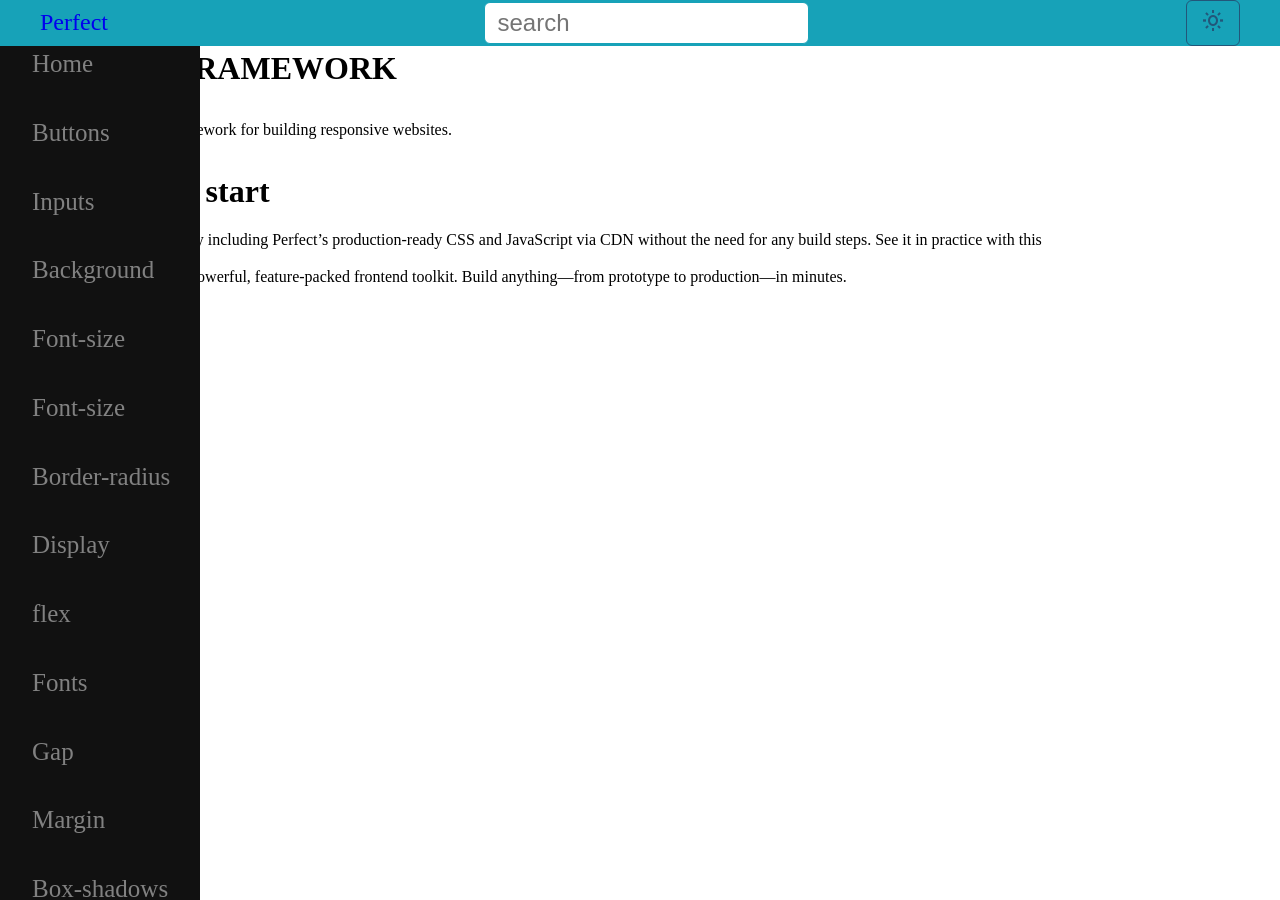
==== index.html @ 458184ba "new framework started" ====
<!DOCTYPE html>
<html lang="en">

<head>
  <meta charset="UTF-8" />
  <meta name="viewport" content="width=device-width, initial-scale=1.0" />
  <title>CSS FRAMEWORK</title>
  <link href='https://unpkg.com/boxicons@2.1.4/css/boxicons.min.css' rel='stylesheet'>
  <link rel="stylesheet" href="./css/main.min.css" />
</head>

<body>

  <header class="bg-info">

    <div class="container">

      <nav class="flex justify-between item-center fs-6">

        <a href="#">Perfect</a>

        <ul class="flex gap-x-16">
          <li><input type="text" class="input input-info" placeholder="search"></li>
        </ul>
        <button class="btn">
          <i class='bx bx-sun'></i>
        </button>
      </nav>

    </div>
  </header>

  <div class="container">
    <div class="sidenav">
      <a href="index.html">Home</a>
      <a href="./pages/buttons/index.html">Buttons</a>
      <a href="./pages/inputs/index.html">Inputs</a>
      <a href="./pages/bacground/index.html">Background</a>
      <a href="./pages/font-size/index.html">Font-size</a>
      <a href="./pages/padding/index.html">Font-size</a>
      <a href="#">Border-radius</a>
      <a href="#">Display</a>
      <a href="#">flex</a>
      <a href="#">Fonts</a>
      <a href="#">Gap</a>
      <a href="#">Margin</a>
      <a href="#">Box-shadows</a>
      <a href="#">Opacity</a>
      <a href="#">Position</a>
      <a href="#">Z-index</a>
    </div>
  </div>

  <div class="container">
    <div class="content m-17" style="margin-top: 50px;">
      <h1 class="title m-17">CSS FRAMEWORK</h1>
      <p class="subtitle text-center m-17">
        This is a framework for building responsive websites.
      </p>
    </div>

    <div class="start m-17" style="padding-left: 40px;">
      <h1>Quick start</h1>
      <p>Get started by including Perfect’s production-ready CSS and JavaScript via CDN without the need for any build
        steps. See it in practice with this</p> <br>
        <p>Perfect is a powerful, feature-packed frontend toolkit. Build anything—from prototype to production—in minutes.</p>
    </div>
  </div>





</body>

</html>
---- css/main.min.css ----
/*! normalize.css v8.0.1 | MIT License | github.com/necolas/normalize.css */html{line-height:1.15;-webkit-text-size-adjust:100%}body{margin:0}main{display:block}h1{font-size:2em;margin:.67em 0}hr{box-sizing:content-box;height:0;overflow:visible}pre{font-family:monospace,monospace;font-size:1em}a{background-color:rgba(0,0,0,0)}abbr[title]{border-bottom:none;text-decoration:underline;text-decoration:underline dotted}b,strong{font-weight:bolder}code,kbd,samp{font-family:monospace,monospace;font-size:1em}small{font-size:80%}sub,sup{font-size:75%;line-height:0;position:relative;vertical-align:baseline}sub{bottom:-0.25em}sup{top:-0.5em}img{border-style:none}button,input,optgroup,select,textarea{font-family:inherit;font-size:100%;line-height:1.15;margin:0}button,input{overflow:visible}button,select{text-transform:none}button,[type=button],[type=reset],[type=submit]{-webkit-appearance:button}button::-moz-focus-inner,[type=button]::-moz-focus-inner,[type=reset]::-moz-focus-inner,[type=submit]::-moz-focus-inner{border-style:none;padding:0}button:-moz-focusring,[type=button]:-moz-focusring,[type=reset]:-moz-focusring,[type=submit]:-moz-focusring{outline:1px dotted ButtonText}fieldset{padding:.35em .75em .625em}legend{box-sizing:border-box;color:inherit;display:table;max-width:100%;padding:0;white-space:normal}progress{vertical-align:baseline}textarea{overflow:auto}[type=checkbox],[type=radio]{box-sizing:border-box;padding:0}[type=number]::-webkit-inner-spin-button,[type=number]::-webkit-outer-spin-button{height:auto}[type=search]{-webkit-appearance:textfield;outline-offset:-2px}[type=search]::-webkit-search-decoration{-webkit-appearance:none}::-webkit-file-upload-button{-webkit-appearance:button;font:inherit}details{display:block}summary{display:list-item}template{display:none}[hidden]{display:none}*,*::after,*::before{margin:0;padding:0;box-sizing:border-box;scroll-behavior:smooth}.container{max-width:1240px;margin:0 auto;padding:0 20px}a{text-decoration:none;background:rgba(0,0,0,0)}ul{list-style-type:none}button{outline:none;border:none}body{background-color:#fff}.p{padding:70px}.bg-primary{background:#22577a}.bg-secondary{background:#38a3a5}.bg-success{background:#57cc99}.bg-lime{background:#57cc99}.bg-danger{background:crimson}.bg-warning{background:#ffc107}.bg-info{background:#17a2b8}.bg-dark{background:#000}.bg-white{background:#fff}.gap-2{gap:4px}.gap-4{gap:8px}.gap-6{gap:12px}.gap-8{gap:16px}.gap-10{gap:20px}.gap-12{gap:24px}.gap-14{gap:28px}.gap-16{gap:32px}.gap-18{gap:36px}.gap-20{gap:40px}.gap-x-2{column-gap:4px}.gap-x-4{column-gap:8px}.gap-x-6{column-gap:12px}.gap-x-8{column-gap:16px}.gap-x-10{column-gap:20px}.gap-x-12{column-gap:24px}.gap-x-14{column-gap:28px}.gap-x-16{column-gap:32px}.gap-x-18{column-gap:36px}.gap-x-20{column-gap:40px}.gap-y-2{row-gap:4px}.gap-y-4{row-gap:8px}.gap-y-6{row-gap:12px}.gap-y-8{row-gap:16px}.gap-y-10{row-gap:20px}.gap-y-12{row-gap:24px}.gap-y-14{row-gap:28px}.gap-y-16{row-gap:32px}.gap-y-18{row-gap:36px}.gap-y-20{row-gap:40px}.fs-1{font-size:14px}.fs-2{font-size:16px}.fs-3{font-size:18px}.fs-4{font-size:20px}.fs-5{font-size:22px}.fs-6{font-size:24px}.flex{display:flex}.block{display:block}.grid{display:grid}.inline-block{display:inline-block}.inline{display:inline}.none{display:none}.justify-center{justify-content:center}.justify-end{justify-content:end}.justify-start{justify-content:start}.justify-between{justify-content:space-between}.justify-around{justify-content:space-around}.justify-evenly{justify-content:space-evenly}.item-start{align-items:flex-start}.item-end{align-items:flex-end}.item-center{align-items:center}.item-stretch{align-items:stretch}.text-primary{color:#22577a}.text-secondary{color:#38a3a5}.text-success{color:#57cc99}.text-danger{color:crimson}.text-warning{color:#ffc107}.text-info{color:#17a2b8}.text-dark{color:#000}.text-white{color:#fff}.text-transparent{color:rgba(0,0,0,0)}.rounded-2{border-radius:6px}.rounded-4{border-radius:8px}.rounded-6{border-radius:12px}.rounded-8{border-radius:16px}.rounded-10{border-radius:20px}.rounded-12{border-radius:24px}.rounded-14{border-radius:28px}.rounded-16{border-radius:32px}.rounded-18{border-radius:36px}.rounded-20{border-radius:40px}.m-1{margin:2px}.m-2{margin:4px}.m-3{margin:6px}.m-4{margin:8px}.m-5{margin:10px}.m-6{margin:12px}.m-7{margin:14px}.m-8{margin:16px}.m-9{margin:18px}.m-10{margin:20px}.m-11{margin:22px}.m-12{margin:24px}.m-13{margin:26px}.m-14{margin:28px}.m-15{margin:30px}.m-16{margin:32px}.m-17{margin:34px}.my-1{margin:2px 0}.my-2{margin:4px 0}.my-3{margin:6px 0}.my-4{margin:8px 0}.my-5{margin:10px 0}.my-6{margin:12px 0}.my-7{margin:14px 0}.my-8{margin:16px 0}.my-9{margin:18px 0}.my-10{margin:20px 0}.my-11{margin:22px 0}.padd-1{padding:2px}.padd-2{padding:4px}.padd-3{padding:6px}.padd-4{padding:8px}.padd-5{padding:10px}.padd-6{padding:12px}.padd-7{padding:14px}.padd-8{padding:16px}.padd-9{padding:18px}.padd-10{padding:20px}.padd-11{padding:22px}.padd-12{padding:24px}.padd-13{padding:26px}.padd-14{padding:28px}.padd-15{padding:30px}header{position:fixed;z-index:1;width:100%;top:0}.btn{padding:8px 14px;border-radius:6px;background:rgba(0,0,0,0);border:1px solid #22577a;color:#22577a;font-family:sans-serif;cursor:pointer;transition:all .35s ease}.btn:hover{opacity:.86}.btn:hover a{color:#fff}.btn:focus{outline:3px solid rgba(35,88,123,.224)}.btn-outlined{background:rgba(0,0,0,0)}.btn-primary{background:#22577a;color:#fff}.btn-secondary{background:#38a3a5;color:#fff}.btn-success{background:#57cc99;color:#fff}.btn-danger{background:crimson;color:#fff}.btn-warning{background:#ffc107;color:#fff}.btn-info{background:#17a2b8;color:#fff}.btn-dark{background:#000;color:#fff}.input{padding:6px 12px;border:1.23px solid #22577a;border-radius:6px;transition:all .3s ease;font-family:sans-serif}.input:focus{outline:3px solid rgba(35,88,123,.224)}.input-success{border:1.23px solid #57cc99;color:#22577a}.input-success:focus{outline:3px solid rgba(87,203,153,.224)}.input-error{border:1.23px solid crimson;color:crimson}.input-error:focus{outline:3px solid rgba(219,20,60,.224)}.input-warning{border:1.23px solid #ffc107;color:#22577a}.input-warning:focus{outline:3px solid rgba(255,193,5,.224)}.input-info{border:1.23px solid #17a2b8;color:#22577a}.input-info:focus{outline:3px solid rgba(23,164,186,.224)}.sidenav{height:100%;width:200px;position:fixed;z-index:0;top:0;left:0;background-color:#111;overflow-x:hidden;padding-top:20px}.sidenav a{padding:30px 6px 10px 32px;text-decoration:none;font-size:25px;color:#818181;display:block}.sidenav a:hover{color:#f1f1f1}.main{margin-left:200px}/*# sourceMappingURL=main.min.css.map */
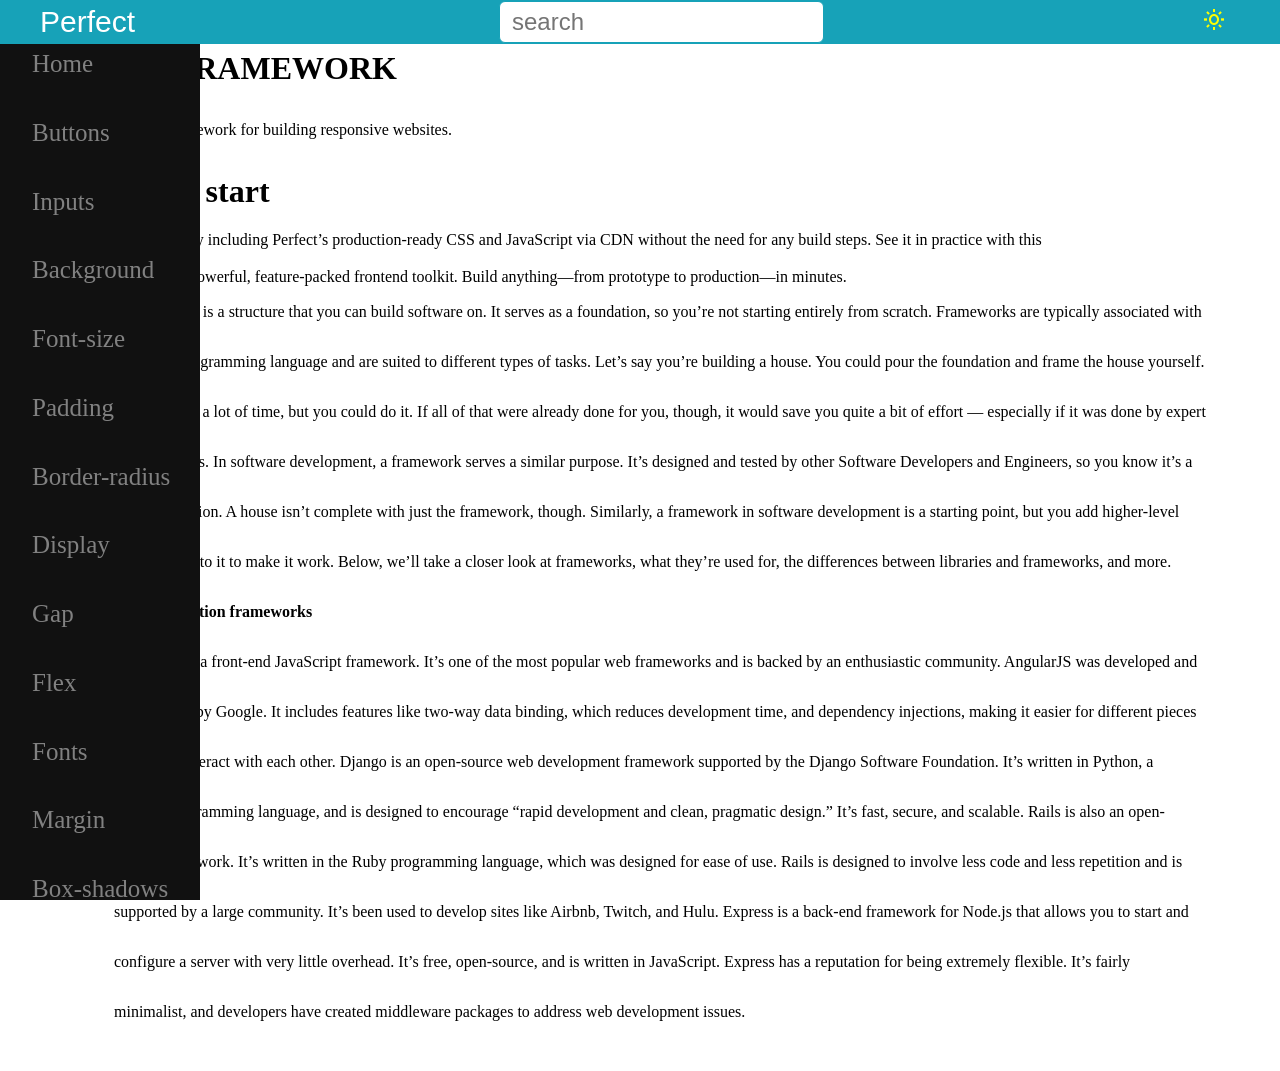
==== commit 0b02758a: "new pages finished" ====
--- a/index.html
+++ b/index.html
@@ -37,12 +37,12 @@
       <a href="./pages/inputs/index.html">Inputs</a>
       <a href="./pages/bacground/index.html">Background</a>
       <a href="./pages/font-size/index.html">Font-size</a>
-      <a href="./pages/padding/index.html">Font-size</a>
-      <a href="#">Border-radius</a>
-      <a href="#">Display</a>
-      <a href="#">flex</a>
+      <a href="./pages/padding/index.html">Padding</a>
+      <a href="./pages/border-radius/index.html">Border-radius</a>
+      <a href="./pages/display/index.html">Display</a>
+      <a href="./pages/gap/index.html">Gap</a>
+      <a href="./pages/flex/index.html">Flex</a>
       <a href="#">Fonts</a>
-      <a href="#">Gap</a>
       <a href="#">Margin</a>
       <a href="#">Box-shadows</a>
       <a href="#">Opacity</a>
@@ -63,9 +63,48 @@
       <h1>Quick start</h1>
       <p>Get started by including Perfect’s production-ready CSS and JavaScript via CDN without the need for any build
         steps. See it in practice with this</p> <br>
-        <p>Perfect is a powerful, feature-packed frontend toolkit. Build anything—from prototype to production—in minutes.</p>
+      <p>Perfect is a powerful, feature-packed frontend toolkit. Build anything—from prototype to production—in minutes.
+      </p>
+      <p style="line-height: 50px;">A framework is a structure that you can build software on. It serves as a
+        foundation, so you’re not starting entirely from scratch. Frameworks are typically associated with a specific
+        programming language and are suited to different types of tasks.
+
+        Let’s say you’re building a house. You could pour the foundation and frame the house yourself. It would take a
+        lot of time, but you could do it. If all of that were already done for you, though, it would save you quite a
+        bit of effort — especially if it was done by expert home builders.
+
+        In software development, a framework serves a similar purpose. It’s designed and tested by other Software
+        Developers and Engineers, so you know it’s a solid foundation.
+
+        A house isn’t complete with just the framework, though. Similarly, a framework in software development is a
+        starting point, but you add higher-level functionality to it to make it work.
+
+        Below, we’ll take a closer look at frameworks, what they’re used for, the differences between libraries and
+        frameworks, and more.
+        <b>Web application frameworks</b> <br>
+        AngularJS is a front-end JavaScript framework. It’s one of the most popular web frameworks and is backed by an
+        enthusiastic community.
+
+        AngularJS was developed and is supported by Google. It includes features like two-way data binding, which
+        reduces development time, and dependency injections, making it easier for different pieces of code to interact
+        with each other.
+
+        Django is an open-source web development framework supported by the Django Software Foundation. It’s written in
+        Python, a popular programming language, and is designed to encourage “rapid development and clean, pragmatic
+        design.” It’s fast, secure, and scalable.
+
+        Rails is also an open-source framework. It’s written in the Ruby programming language, which was designed for
+        ease of use. Rails is designed to involve less code and less repetition and is supported by a large community.
+        It’s been used to develop sites like Airbnb, Twitch, and Hulu.
+
+        Express is a back-end framework for Node.js that allows you to start and configure a server with very little
+        overhead. It’s free, open-source, and is written in JavaScript. Express has a reputation for being extremely
+        flexible. It’s fairly minimalist, and developers have created middleware packages to address web development
+        issues.</p>
     </div>
   </div>
+
+
 
 
 
--- a/css/main.min.css
+++ b/css/main.min.css
@@ -1 +1 @@
-/*! normalize.css v8.0.1 | MIT License | github.com/necolas/normalize.css */html{line-height:1.15;-webkit-text-size-adjust:100%}body{margin:0}main{display:block}h1{font-size:2em;margin:.67em 0}hr{box-sizing:content-box;height:0;overflow:visible}pre{font-family:monospace,monospace;font-size:1em}a{background-color:rgba(0,0,0,0)}abbr[title]{border-bottom:none;text-decoration:underline;text-decoration:underline dotted}b,strong{font-weight:bolder}code,kbd,samp{font-family:monospace,monospace;font-size:1em}small{font-size:80%}sub,sup{font-size:75%;line-height:0;position:relative;vertical-align:baseline}sub{bottom:-0.25em}sup{top:-0.5em}img{border-style:none}button,input,optgroup,select,textarea{font-family:inherit;font-size:100%;line-height:1.15;margin:0}button,input{overflow:visible}button,select{text-transform:none}button,[type=button],[type=reset],[type=submit]{-webkit-appearance:button}button::-moz-focus-inner,[type=button]::-moz-focus-inner,[type=reset]::-moz-focus-inner,[type=submit]::-moz-focus-inner{border-style:none;padding:0}button:-moz-focusring,[type=button]:-moz-focusring,[type=reset]:-moz-focusring,[type=submit]:-moz-focusring{outline:1px dotted ButtonText}fieldset{padding:.35em .75em .625em}legend{box-sizing:border-box;color:inherit;display:table;max-width:100%;padding:0;white-space:normal}progress{vertical-align:baseline}textarea{overflow:auto}[type=checkbox],[type=radio]{box-sizing:border-box;padding:0}[type=number]::-webkit-inner-spin-button,[type=number]::-webkit-outer-spin-button{height:auto}[type=search]{-webkit-appearance:textfield;outline-offset:-2px}[type=search]::-webkit-search-decoration{-webkit-appearance:none}::-webkit-file-upload-button{-webkit-appearance:button;font:inherit}details{display:block}summary{display:list-item}template{display:none}[hidden]{display:none}*,*::after,*::before{margin:0;padding:0;box-sizing:border-box;scroll-behavior:smooth}.container{max-width:1240px;margin:0 auto;padding:0 20px}a{text-decoration:none;background:rgba(0,0,0,0)}ul{list-style-type:none}button{outline:none;border:none}body{background-color:#fff}.p{padding:70px}.bg-primary{background:#22577a}.bg-secondary{background:#38a3a5}.bg-success{background:#57cc99}.bg-lime{background:#57cc99}.bg-danger{background:crimson}.bg-warning{background:#ffc107}.bg-info{background:#17a2b8}.bg-dark{background:#000}.bg-white{background:#fff}.gap-2{gap:4px}.gap-4{gap:8px}.gap-6{gap:12px}.gap-8{gap:16px}.gap-10{gap:20px}.gap-12{gap:24px}.gap-14{gap:28px}.gap-16{gap:32px}.gap-18{gap:36px}.gap-20{gap:40px}.gap-x-2{column-gap:4px}.gap-x-4{column-gap:8px}.gap-x-6{column-gap:12px}.gap-x-8{column-gap:16px}.gap-x-10{column-gap:20px}.gap-x-12{column-gap:24px}.gap-x-14{column-gap:28px}.gap-x-16{column-gap:32px}.gap-x-18{column-gap:36px}.gap-x-20{column-gap:40px}.gap-y-2{row-gap:4px}.gap-y-4{row-gap:8px}.gap-y-6{row-gap:12px}.gap-y-8{row-gap:16px}.gap-y-10{row-gap:20px}.gap-y-12{row-gap:24px}.gap-y-14{row-gap:28px}.gap-y-16{row-gap:32px}.gap-y-18{row-gap:36px}.gap-y-20{row-gap:40px}.fs-1{font-size:14px}.fs-2{font-size:16px}.fs-3{font-size:18px}.fs-4{font-size:20px}.fs-5{font-size:22px}.fs-6{font-size:24px}.flex{display:flex}.block{display:block}.grid{display:grid}.inline-block{display:inline-block}.inline{display:inline}.none{display:none}.justify-center{justify-content:center}.justify-end{justify-content:end}.justify-start{justify-content:start}.justify-between{justify-content:space-between}.justify-around{justify-content:space-around}.justify-evenly{justify-content:space-evenly}.item-start{align-items:flex-start}.item-end{align-items:flex-end}.item-center{align-items:center}.item-stretch{align-items:stretch}.text-primary{color:#22577a}.text-secondary{color:#38a3a5}.text-success{color:#57cc99}.text-danger{color:crimson}.text-warning{color:#ffc107}.text-info{color:#17a2b8}.text-dark{color:#000}.text-white{color:#fff}.text-transparent{color:rgba(0,0,0,0)}.rounded-2{border-radius:6px}.rounded-4{border-radius:8px}.rounded-6{border-radius:12px}.rounded-8{border-radius:16px}.rounded-10{border-radius:20px}.rounded-12{border-radius:24px}.rounded-14{border-radius:28px}.rounded-16{border-radius:32px}.rounded-18{border-radius:36px}.rounded-20{border-radius:40px}.m-1{margin:2px}.m-2{margin:4px}.m-3{margin:6px}.m-4{margin:8px}.m-5{margin:10px}.m-6{margin:12px}.m-7{margin:14px}.m-8{margin:16px}.m-9{margin:18px}.m-10{margin:20px}.m-11{margin:22px}.m-12{margin:24px}.m-13{margin:26px}.m-14{margin:28px}.m-15{margin:30px}.m-16{margin:32px}.m-17{margin:34px}.my-1{margin:2px 0}.my-2{margin:4px 0}.my-3{margin:6px 0}.my-4{margin:8px 0}.my-5{margin:10px 0}.my-6{margin:12px 0}.my-7{margin:14px 0}.my-8{margin:16px 0}.my-9{margin:18px 0}.my-10{margin:20px 0}.my-11{margin:22px 0}.padd-1{padding:2px}.padd-2{padding:4px}.padd-3{padding:6px}.padd-4{padding:8px}.padd-5{padding:10px}.padd-6{padding:12px}.padd-7{padding:14px}.padd-8{padding:16px}.padd-9{padding:18px}.padd-10{padding:20px}.padd-11{padding:22px}.padd-12{padding:24px}.padd-13{padding:26px}.padd-14{padding:28px}.padd-15{padding:30px}header{position:fixed;z-index:1;width:100%;top:0}.btn{padding:8px 14px;border-radius:6px;background:rgba(0,0,0,0);border:1px solid #22577a;color:#22577a;font-family:sans-serif;cursor:pointer;transition:all .35s ease}.btn:hover{opacity:.86}.btn:hover a{color:#fff}.btn:focus{outline:3px solid rgba(35,88,123,.224)}.btn-outlined{background:rgba(0,0,0,0)}.btn-primary{background:#22577a;color:#fff}.btn-secondary{background:#38a3a5;color:#fff}.btn-success{background:#57cc99;color:#fff}.btn-danger{background:crimson;color:#fff}.btn-warning{background:#ffc107;color:#fff}.btn-info{background:#17a2b8;color:#fff}.btn-dark{background:#000;color:#fff}.input{padding:6px 12px;border:1.23px solid #22577a;border-radius:6px;transition:all .3s ease;font-family:sans-serif}.input:focus{outline:3px solid rgba(35,88,123,.224)}.input-success{border:1.23px solid #57cc99;color:#22577a}.input-success:focus{outline:3px solid rgba(87,203,153,.224)}.input-error{border:1.23px solid crimson;color:crimson}.input-error:focus{outline:3px solid rgba(219,20,60,.224)}.input-warning{border:1.23px solid #ffc107;color:#22577a}.input-warning:focus{outline:3px solid rgba(255,193,5,.224)}.input-info{border:1.23px solid #17a2b8;color:#22577a}.input-info:focus{outline:3px solid rgba(23,164,186,.224)}.sidenav{height:100%;width:200px;position:fixed;z-index:0;top:0;left:0;background-color:#111;overflow-x:hidden;padding-top:20px}.sidenav a{padding:30px 6px 10px 32px;text-decoration:none;font-size:25px;color:#818181;display:block}.sidenav a:hover{color:#f1f1f1}.main{margin-left:200px}/*# sourceMappingURL=main.min.css.map */+/*! normalize.css v8.0.1 | MIT License | github.com/necolas/normalize.css */html{line-height:1.15;-webkit-text-size-adjust:100%}body{margin:0}main{display:block}h1{font-size:2em;margin:.67em 0}hr{box-sizing:content-box;height:0;overflow:visible}pre{font-family:monospace,monospace;font-size:1em}a{background-color:rgba(0,0,0,0)}abbr[title]{border-bottom:none;text-decoration:underline;text-decoration:underline dotted}b,strong{font-weight:bolder}code,kbd,samp{font-family:monospace,monospace;font-size:1em}small{font-size:80%}sub,sup{font-size:75%;line-height:0;position:relative;vertical-align:baseline}sub{bottom:-0.25em}sup{top:-0.5em}img{border-style:none}button,input,optgroup,select,textarea{font-family:inherit;font-size:100%;line-height:1.15;margin:0}button,input{overflow:visible}button,select{text-transform:none}button,[type=button],[type=reset],[type=submit]{-webkit-appearance:button}button::-moz-focus-inner,[type=button]::-moz-focus-inner,[type=reset]::-moz-focus-inner,[type=submit]::-moz-focus-inner{border-style:none;padding:0}button:-moz-focusring,[type=button]:-moz-focusring,[type=reset]:-moz-focusring,[type=submit]:-moz-focusring{outline:1px dotted ButtonText}fieldset{padding:.35em .75em .625em}legend{box-sizing:border-box;color:inherit;display:table;max-width:100%;padding:0;white-space:normal}progress{vertical-align:baseline}textarea{overflow:auto}[type=checkbox],[type=radio]{box-sizing:border-box;padding:0}[type=number]::-webkit-inner-spin-button,[type=number]::-webkit-outer-spin-button{height:auto}[type=search]{-webkit-appearance:textfield;outline-offset:-2px}[type=search]::-webkit-search-decoration{-webkit-appearance:none}::-webkit-file-upload-button{-webkit-appearance:button;font:inherit}details{display:block}summary{display:list-item}template{display:none}[hidden]{display:none}*,*::after,*::before{margin:0;padding:0;box-sizing:border-box;scroll-behavior:smooth}.container{max-width:1240px;margin:0 auto;padding:0 20px}a{text-decoration:none;background:rgba(0,0,0,0)}ul{list-style-type:none}button{outline:none;border:none}body{background-color:#fff}.p{padding:70px}.bg-primary{background:#22577a}.bg-secondary{background:#38a3a5}.bg-success{background:#57cc99}.bg-lime{background:#57cc99}.bg-danger{background:crimson}.bg-warning{background:#ffc107}.bg-info{background:#17a2b8}.bg-dark{background:#000}.bg-white{background:#fff}.gap-2{gap:4px}.gap-4{gap:8px}.gap-6{gap:12px}.gap-8{gap:16px}.gap-10{gap:20px}.gap-12{gap:24px}.gap-14{gap:28px}.gap-16{gap:32px}.gap-18{gap:36px}.gap-20{gap:40px}.gap-x-2{column-gap:4px}.gap-x-4{column-gap:8px}.gap-x-6{column-gap:12px}.gap-x-8{column-gap:16px}.gap-x-10{column-gap:20px}.gap-x-12{column-gap:24px}.gap-x-14{column-gap:28px}.gap-x-16{column-gap:32px}.gap-x-18{column-gap:36px}.gap-x-20{column-gap:40px}.gap-y-2{row-gap:4px}.gap-y-4{row-gap:8px}.gap-y-6{row-gap:12px}.gap-y-8{row-gap:16px}.gap-y-10{row-gap:20px}.gap-y-12{row-gap:24px}.gap-y-14{row-gap:28px}.gap-y-16{row-gap:32px}.gap-y-18{row-gap:36px}.gap-y-20{row-gap:40px}.fs-1{font-size:14px}.fs-2{font-size:16px}.fs-3{font-size:18px}.fs-4{font-size:20px}.fs-5{font-size:22px}.fs-6{font-size:24px}.flex{display:flex}.block{display:block}.grid{display:grid}.inline-block{display:inline-block}.inline{display:inline}.none{display:none}.justify-center{justify-content:center}.justify-end{justify-content:end}.justify-start{justify-content:start}.justify-between{justify-content:space-between}.justify-around{justify-content:space-around}.justify-evenly{justify-content:space-evenly}.item-start{align-items:flex-start}.item-end{align-items:flex-end}.item-center{align-items:center}.item-stretch{align-items:stretch}.text-primary{color:#22577a}.text-secondary{color:#38a3a5}.text-success{color:#57cc99}.text-danger{color:crimson}.text-warning{color:#ffc107}.text-info{color:#17a2b8}.text-dark{color:#000}.text-white{color:#fff}.text-transparent{color:rgba(0,0,0,0)}.rounded-2{border-radius:6px}.rounded-4{border-radius:8px}.rounded-6{border-radius:12px}.rounded-8{border-radius:16px}.rounded-10{border-radius:20px}.rounded-12{border-radius:24px}.rounded-14{border-radius:28px}.rounded-16{border-radius:32px}.rounded-18{border-radius:36px}.rounded-20{border-radius:40px}.m-1{margin:2px}.m-2{margin:4px}.m-3{margin:6px}.m-4{margin:8px}.m-5{margin:10px}.m-6{margin:12px}.m-7{margin:14px}.m-8{margin:16px}.m-9{margin:18px}.m-10{margin:20px}.m-11{margin:22px}.m-12{margin:24px}.m-13{margin:26px}.m-14{margin:28px}.m-15{margin:30px}.m-16{margin:32px}.m-17{margin:34px}.my-1{margin:2px 0}.my-2{margin:4px 0}.my-3{margin:6px 0}.my-4{margin:8px 0}.my-5{margin:10px 0}.my-6{margin:12px 0}.my-7{margin:14px 0}.my-8{margin:16px 0}.my-9{margin:18px 0}.my-10{margin:20px 0}.my-11{margin:22px 0}.padd-1{padding:2px}.padd-2{padding:4px}.padd-3{padding:6px}.padd-4{padding:8px}.padd-5{padding:10px}.padd-6{padding:12px}.padd-7{padding:14px}.padd-8{padding:16px}.padd-9{padding:18px}.padd-10{padding:20px}.padd-11{padding:22px}.padd-12{padding:24px}.padd-13{padding:26px}.padd-14{padding:28px}.padd-15{padding:30px}header{position:fixed;z-index:1;width:100%;top:0}header a{color:#fff;font-size:30px;font-family:sans-serif}header .btn{border:none}header .btn i{color:#ff0}.btn{padding:8px 14px;border-radius:6px;background:rgba(0,0,0,0);border:1px solid #22577a;color:#22577a;font-family:sans-serif;cursor:pointer;transition:all .35s ease}.btn:hover{opacity:.86}.btn:hover a{color:#fff}.btn:focus{outline:3px solid rgba(35,88,123,.224)}.btn-outlined{background:rgba(0,0,0,0)}.btn-primary{background:#22577a;color:#fff}.btn-secondary{background:#38a3a5;color:#fff}.btn-success{background:#57cc99;color:#fff}.btn-danger{background:crimson;color:#fff}.btn-warning{background:#ffc107;color:#fff}.btn-info{background:#17a2b8;color:#fff}.btn-dark{background:#000;color:#fff}.input{padding:6px 12px;border:1.23px solid #22577a;border-radius:6px;transition:all .3s ease;font-family:sans-serif}.input:focus{outline:3px solid rgba(35,88,123,.224)}.input-success{border:1.23px solid #57cc99;color:#22577a}.input-success:focus{outline:3px solid rgba(87,203,153,.224)}.input-error{border:1.23px solid crimson;color:crimson}.input-error:focus{outline:3px solid rgba(219,20,60,.224)}.input-warning{border:1.23px solid #ffc107;color:#22577a}.input-warning:focus{outline:3px solid rgba(255,193,5,.224)}.input-info{border:1.23px solid #17a2b8;color:#22577a}.input-info:focus{outline:3px solid rgba(23,164,186,.224)}.sidenav{height:100%;width:200px;position:fixed;z-index:0;top:0;left:0;background-color:#111;overflow-x:hidden;padding-top:20px}.sidenav a{padding:30px 6px 10px 32px;text-decoration:none;font-size:25px;color:#818181;display:block}.sidenav a:hover{color:#f1f1f1}.main{margin-left:200px}/*# sourceMappingURL=main.min.css.map */
